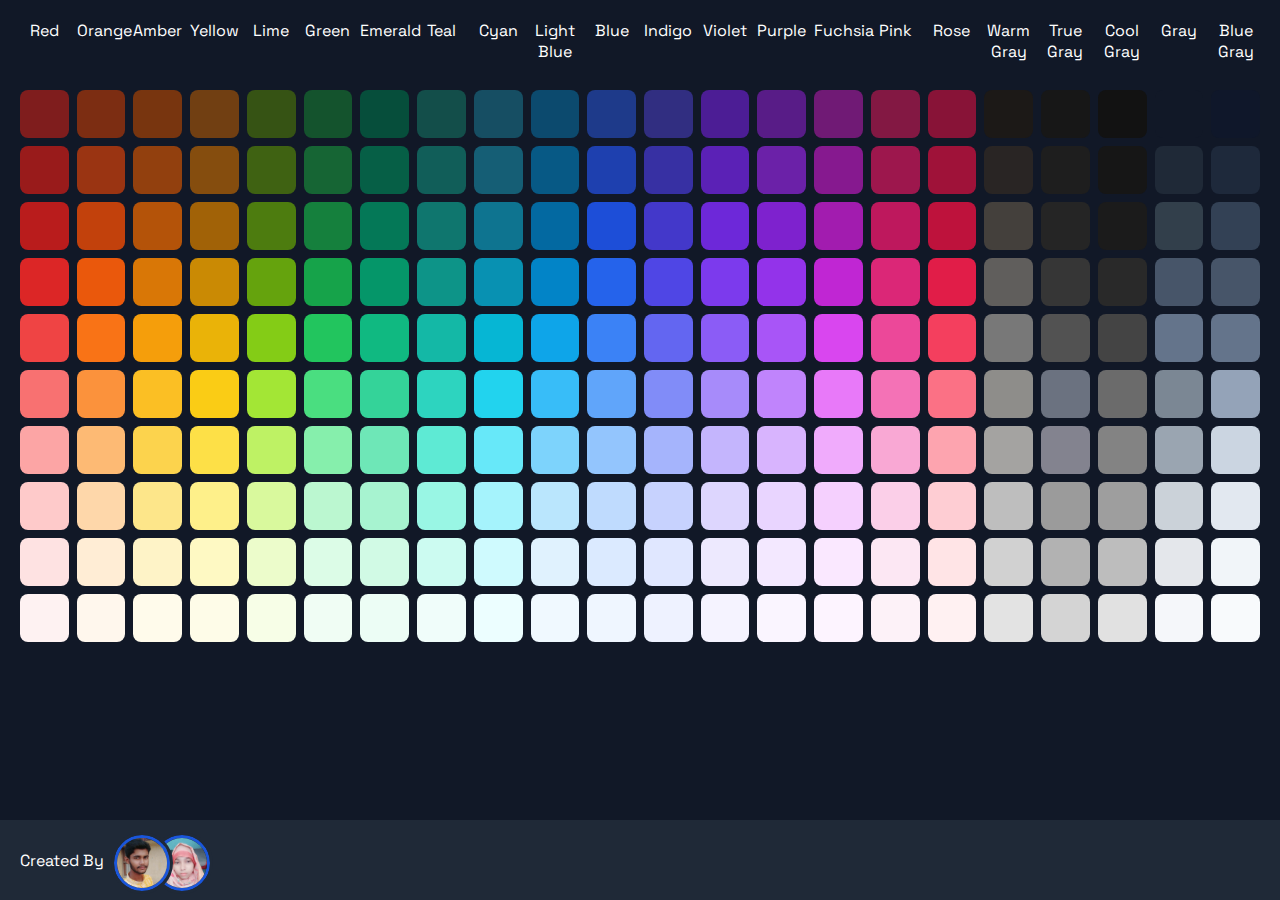
==== index.html @ 1af934b8 "Credit Box Added" ====
<!DOCTYPE html>
<html lang="en">
  <head>
    <meta charset="UTF-8" />
    <meta name="viewport" content="width=device-width, initial-scale=1.0" />
    <title>Tailwind CSS Color Palette</title>
    <link rel="stylesheet" href="./style.css" />
  </head>
  <body>
    <div class="container">
      <div id="colorPalette" class="palettes">
        <!-- Color palette will be generated here -->
      </div>
      <div class="footer">
        <div class="credit">
          Created By
          <div class="profiles">
            <div class="shakil">
              <a href="https://github.com/ShakilAnsary9"
                ><img src="./images/shakil-p.jpg" alt=""
              /></a>
            </div>
            <div class="parvin">
              <a href="https://github.com/Parvinaktar"
                ><img src="./images/parvin-aktar-new.jpg" alt=""
              /></a>
            </div>
          </div>
        </div>
      </div>
    </div>
    <script src="./script.js"></script>
  </body>
</html>
---- style.css ----
@import url("https://fonts.googleapis.com/css2?family=Space+Grotesk:wght@300;400;500;600;700&display=swap");

* {
  margin: 0;
  padding: 0;
}
.container {
  font-family: "Space Grotesk", sans-serif;
  color: white;
  height: 100vh;
  background-color: #111827;
  padding: 0 20px;
  position: relative;
  overflow: hidden;
}

.palettes {
  display: grid;
  grid-template-columns: repeat(22, minmax(0, 1fr));
  grid-template-rows: -webkit-min-content repeat(10, minmax(0, 1fr));
  grid-template-rows: min-content repeat(10, minmax(0, 1fr));
  grid-auto-flow: column;
  grid-column-gap: 0.25rem;
  -moz-column-gap: 0.25rem;
  column-gap: 0.5rem;
  grid-row-gap: 0.25rem;
  row-gap: 0.5rem;
  flex-grow: 1;
  overflow: auto;
}

.color {
  height: 3rem;
  outline: 0 !important;
  border: none !important;
  border-radius: 8px;
  cursor: pointer;
}

.palette-name {
  margin: 20px 0;
  text-align: center;
}

.footer {
  position: absolute;
  bottom: 0;
  left: 0;
  height: 80px;
  width: 100%;
  padding: 0 20px;
  background-color: #1f2937;
}

.credit {
  height: 100%;
  width: 300px;
  display: flex;
  align-items: center;
}

.shakil,
.parvin {
  height: 50px;
  width: 50px;
  border-radius: 50px;
}

.shakil img,
.parvin img {
  height: 100%;
  width: 100%;
  border-radius: 50px;
  border: 3px solid #1a56db;
  outline: 3px solid #1f2937;
}

.shakil {
  position: relative;
  z-index: 9;
}

.parvin {
  position: relative;
  z-index: 1;
  margin-left: -10px;
}

.profiles {
  display: flex;
  align-items: center;
  justify-content: center;
  margin-left: 10px;
}
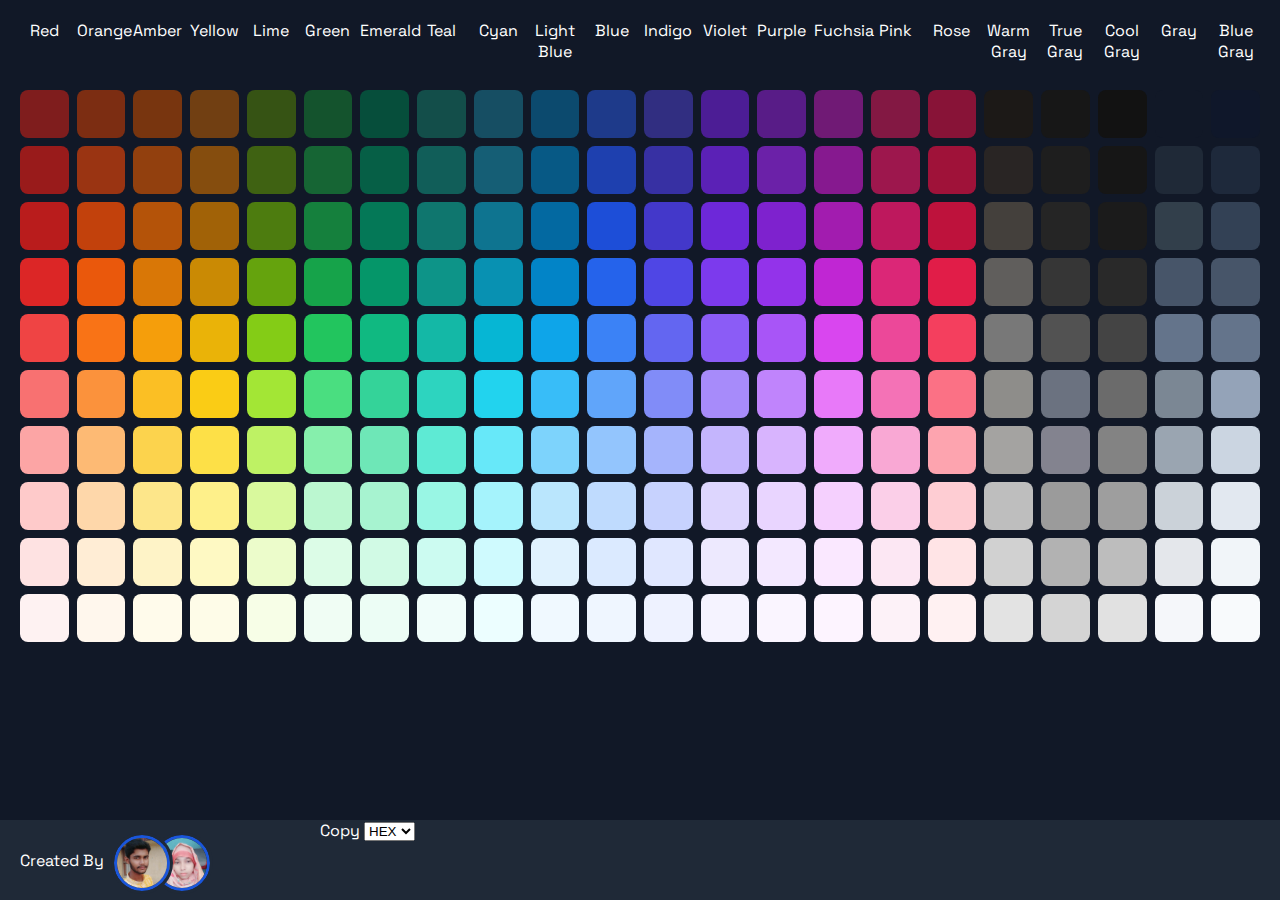
==== commit 3994f4da: "HEX RGB HSL added" ====
--- a/index.html
+++ b/index.html
@@ -27,6 +27,14 @@
             </div>
           </div>
         </div>
+        <div class="control">
+          Copy
+          <select id="colorFormat">
+            <option value="hex">HEX</option>
+            <option value="rgb">RGB</option>
+            <option value="hsl">HSL</option>
+          </select>
+        </div>
       </div>
     </div>
     <script src="./script.js"></script>
--- a/style.css
+++ b/style.css
@@ -46,6 +46,8 @@
   position: absolute;
   bottom: 0;
   left: 0;
+  display: flex;
+
   height: 80px;
   width: 100%;
   padding: 0 20px;
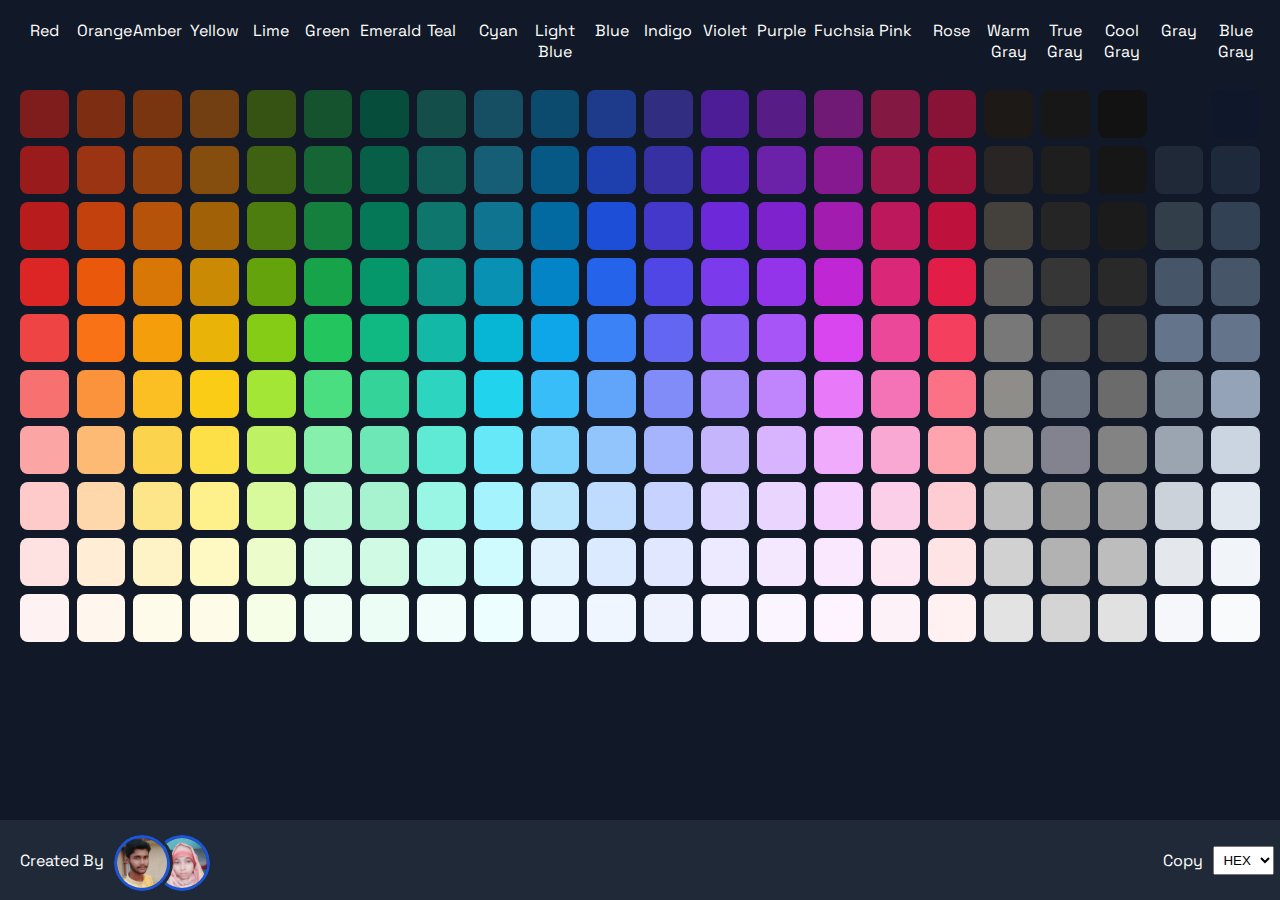
==== commit c33400a9: "Alert Added" ====
--- a/index.html
+++ b/index.html
@@ -27,6 +27,9 @@
             </div>
           </div>
         </div>
+        <div class="alertbox">
+          <div id="alert" class="alert"></div>
+        </div>
         <div class="control">
           Copy
           <select id="colorFormat">
--- a/style.css
+++ b/style.css
@@ -47,9 +47,9 @@
   bottom: 0;
   left: 0;
   display: flex;
-
+  justify-content: space-between;
   height: 80px;
-  width: 100%;
+  width: 98%;
   padding: 0 20px;
   background-color: #1f2937;
 }
@@ -57,6 +57,22 @@
 .credit {
   height: 100%;
   width: 300px;
+  display: flex;
+  align-items: center;
+}
+
+.control {
+  display: flex;
+  align-items: center;
+}
+
+.control select {
+  margin-left: 10px;
+  padding: 5px;
+}
+
+.alertbox {
+  height: 100%;
   display: flex;
   align-items: center;
 }
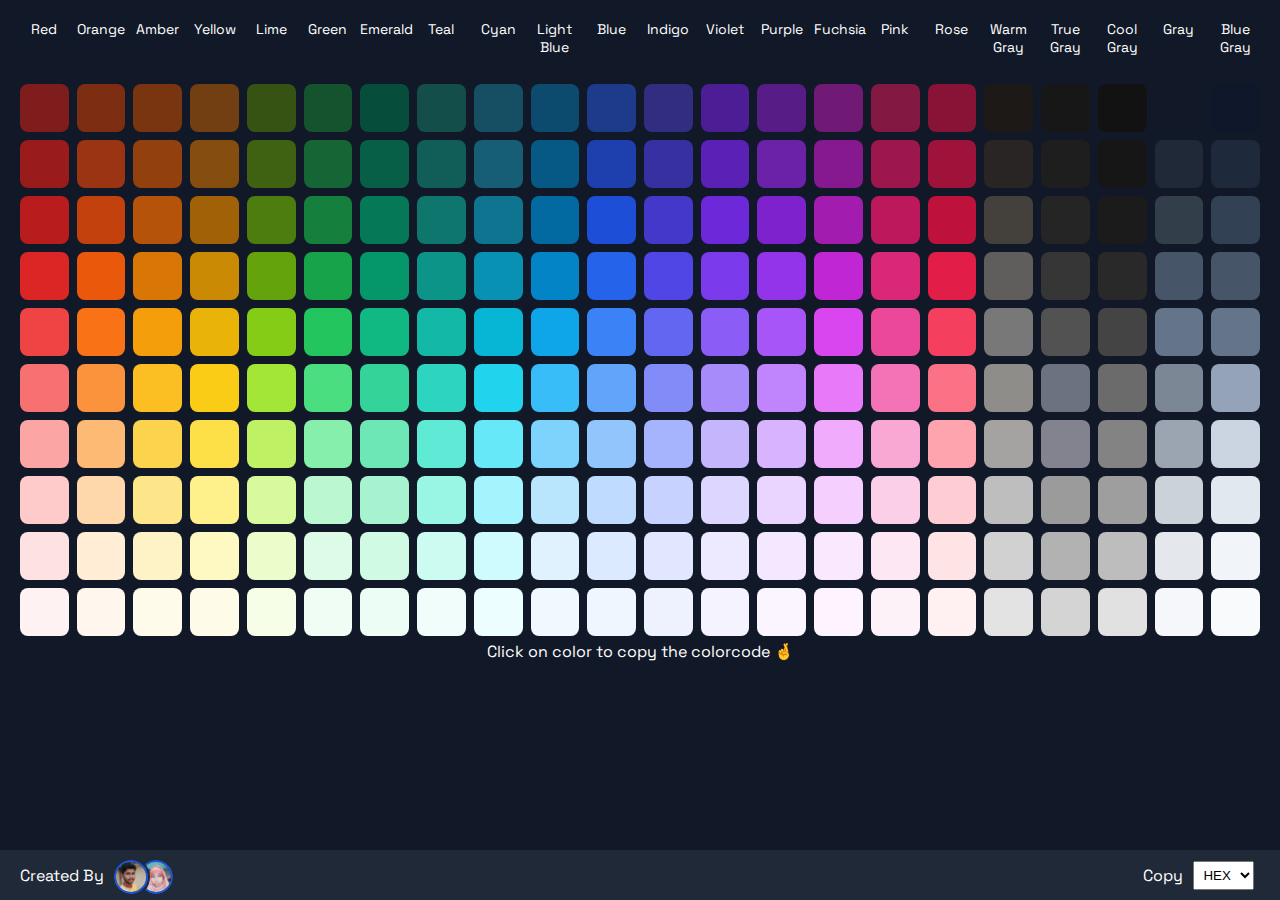
==== commit ba0ef2cb: "fix: height width margin ..." ====
--- a/index.html
+++ b/index.html
@@ -11,6 +11,7 @@
       <div id="colorPalette" class="palettes">
         <!-- Color palette will be generated here -->
       </div>
+      <div class="note">Click on color to copy the colorcode 🤞</div>
       <div class="footer">
         <div class="credit">
           Created By
--- a/style.css
+++ b/style.css
@@ -56,7 +56,7 @@
 
 .credit {
   height: 100%;
-  width: 300px;
+  width: 190px;
   display: flex;
   align-items: center;
 }
@@ -75,6 +75,13 @@
   height: 100%;
   display: flex;
   align-items: center;
+}
+
+.note {
+  height: 80px;
+  display: flex;
+  align-items: center;
+  justify-content: center;
 }
 
 .shakil,
@@ -110,3 +117,37 @@
   justify-content: center;
   margin-left: 10px;
 }
+
+@media screen and (min-width: 1024px) {
+  .note {
+    height: 30px;
+    display: flex;
+    align-items: center;
+    justify-content: center;
+  }
+  .palette-name {
+    font-size: 14px;
+  }
+  .footer {
+    height: 50px;
+  }
+  .shakil,
+  .parvin {
+    height: 30px;
+    width: 30px;
+  }
+  .shakil img,
+  .parvin img {
+    border: 2px solid #1a56db;
+    outline: 2px solid #1f2937;
+  }
+  .parvin {
+    margin-left: -5px;
+  }
+  .alertbox {
+    margin-left: -120px;
+  }
+  .control {
+    margin-right: 20px;
+  }
+}
